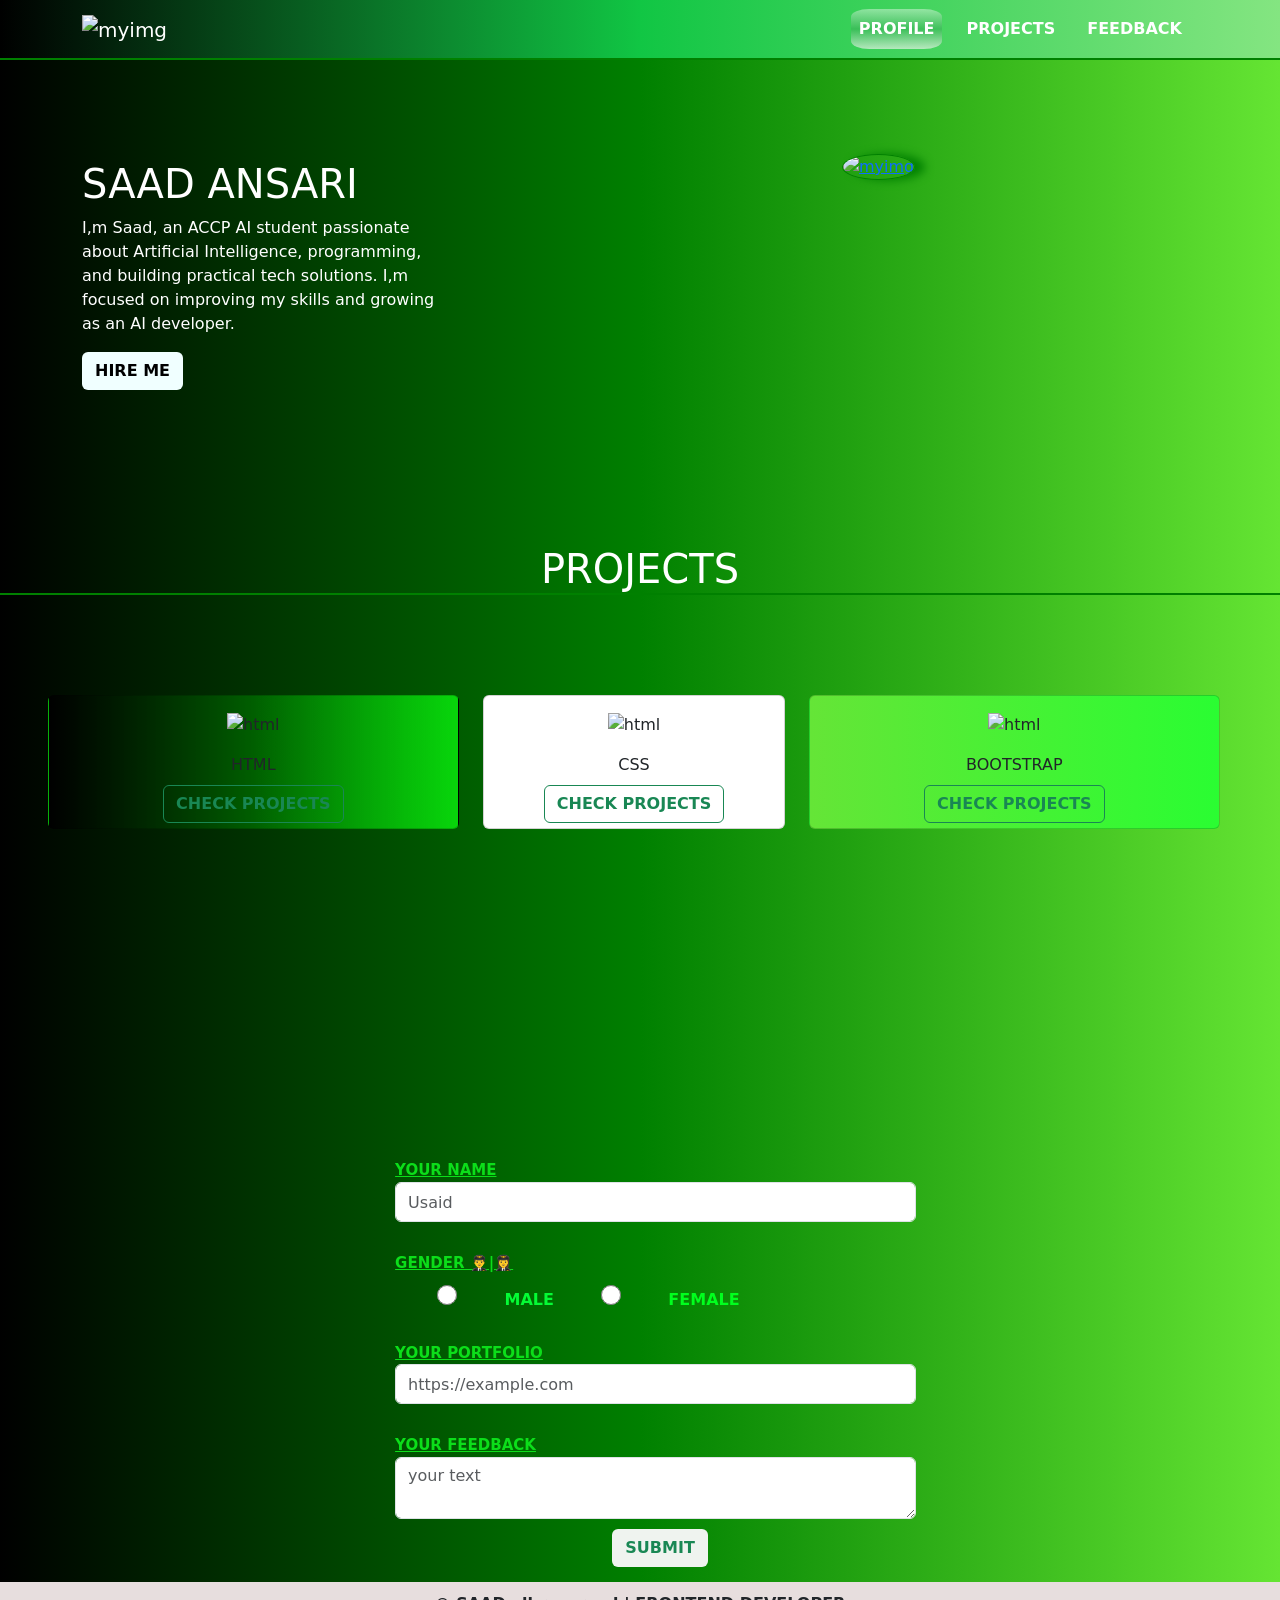
==== index.html @ c5c052f5 "Add files via upload" ====
<!DOCTYPE html>
<html lang="en">

<head>
    <meta charset="UTF-8">
    <meta name="viewport" content="width=device-width, initial-scale=1.0">
    <meta http-equiv="X-UA-Compatible" content="ie=edge">
    <meta name="Description" content="Enter your description here" />
    <link rel="stylesheet" href="https://cdnjs.cloudflare.com/ajax/libs/twitter-bootstrap/5.1.0/css/bootstrap.min.css">
    <link rel="stylesheet" href="https://cdnjs.cloudflare.com/ajax/libs/font-awesome/5.15.4/css/all.min.css">
    <link rel="stylesheet" href="assets/css/style.css">
    <title>portfolio</title>
    <link rel="stylesheet" href="style.css">
    <link href="https://unpkg.com/aos@2.3.1/dist/aos.css" rel="stylesheet">
</head>

<body data-bs-spy="scroll" data-bs-target="#navbar" data-bs-offset="70" tabindex="0">
    <header>
        <nav data-aos="fade-right" data-aos-duration="700" class="navbar navbar-expand-md navbar-dark bg-dark"
            id="navbar">
            <div class="container containera">
                <a class="navbar-brand logo" href="images/removebg.png"><img src="images/removebg.png" height="100px"
                        width="100px" alt="myimg"></a>
                <button data-bs-toggle="collapse" data-bs-target="#cpse" class="navbar-toggler"><span
                        class="navbar-toggler-icon"></span></button>
                <div class="collapse navbar-collapse " id="cpse">
                    <ul class="navbar-nav ms-auto">
                        <li class="nav-item"><a class="nav-link mx-2 active" href="#profile">PROFILE</a></li>
                        <li class="nav-item"><a class="nav-link mx-2" href="#projects">PROJECTS</a></li>
                        <li class="nav-item"><a class="nav-link mx-2" href="#feedback">FEEDBACK</a></li>
                    </ul>
                </div>
            </div>
        </nav>
    </header>
    <div id="profile"></div>

    <div class="container containerb  mt-5">
        <div class="row">
            <div class="col-lg-4 col-md-6">
                <h1 >SAAD ANSARI</h1>
                <p class="ml2">I,m Saad, an ACCP AI student passionate about Artificial Intelligence, programming, and
                    building
                    practical tech solutions. I,m focused on improving my skills and growing as an AI developer.</p>
                <button   class="pbtn btn  ">HIRE ME</button>
                <!-- data-aos="fade-down-right" data-aos-duration="2000" data-aos-delay="2000" -->
            </div>
            <div class="col-lg-4 col-md-6 offset-lg-4 ">
                <a href="images/myimage.webp"><img data-aos="fade-up" data-aos-duration="2000" class="myimg"
                        src="images/myimage.webp" height="200px" width="200px" alt="myimg"></a>
            </div>
        </div>
    </div>

    <div id="projects"></div>
    <h1 data-aos="flip-left" data-aos-duration="1000" class="projh">PROJECTS</h1>


    <div class=" row  text-center ">

        <div class="col-lg-4 col-md-12 cola ms-5 " style="margin-left: 0px;">
            <div class="card ca" data-aos="flip-down" data-aos-duration="1000">
                <div class="card-body"><img src="images/html.png" height="150px" alt="html"></div>
                <div class="card-title">HTML</div>
                <a href="Hwork.html"><button class="btn btn-outline-success">CHECK PROJECTS</button></a>
            </div>
        </div>
        <div class="col-lg-3 col-md-12  colb" data-aos="flip-down" data-aos-duration="1500">
            <div class="card cb">
                <div class="card-body"><img src="images/CSS.png" height="150px" alt="html"></div>
                <div class="card-title">CSS</div>
                <a href="Cwork.html"><button class="btn btn-outline-success">CHECK PROJECTS</button></a>
            </div>
        </div>
        <div class="col-lg-4 col-md-12 colc me-5" data-aos="flip-down" data-aos-duration="1600">
            <div class="card cc">
                <div class="card-body"><img src="images/bootstrappng.webp" height="150px" alt="html"></div>
                <div class="card-title">BOOTSTRAP</div>
                <a href="Bwork.html"><button class="btn btn-outline-success">CHECK PROJECTS</button></a>
            </div>
        </div>
    </div>


    <div id="feedback"></div>
    <h1 data-aos="flip-left" data-aos-duration="1000"  class="feedh">FEEDBACK</h1>

    <form class="offset-lg-2 ">
        <div class="row">
            <div class="col-lg-6 offset-2">
                <div class="form-group" data-aos="fade-up" data-aos-duration="1000">
                    <label for="text">YOUR NAME</label>
                    <input type="text" placeholder="Usaid" class="form-control " required >
                </div>

                <div class="form-group" data-aos="fade-up"   data-aos-duration="1500">
                    <label for="gender" style="display: block;">GENDER 👨‍✈️|👩‍✈️</label>
                    <input type="radio" name="gender" value="male" class="radio " required title=""> <span style="font-weight: bold; color: rgb(4, 251, 53);">MALE</span>
                    <input type="radio" name="gender" value="female" class="radio " required title=""> <span style="font-weight: bold; color: rgb(0, 255, 30);">FEMALE</span>
                </div>

                <div class="form-group" data-aos="fade-up" data-aos-duration="2000">
                    <label for="userlink" style="display: block;">YOUR PORTFOLIO</label>
                    <input type="url" placeholder="https://example.com" class="form-control " required title="">
                </div>

                <div class="form-group" data-aos="fade-up" data-aos-duration="2500">
                    <label for="" style="display: block;">YOUR FEEDBACK</label>
                    <textarea name="textarea" placeholder="your text" class="form-control " required title=""></textarea>
                </div>

                <!-- <div class="form-group" style="display: block;">
                    <label for="select">YOUR AGE</label>
                    <select name="select" > 
                        <option>15</option>
                        <option>16</option>
                        <option>17</option>
                        <option>18</option>
                        <option>19</option>
                        <option>20</option>
                        <option>22</option>
                        <option>23</option>
                        <option>24</option>
                        <option>25</option>
                        <option>26</option>
                        <option>28</option>
                        <option>29</option>
                        <option>30</option>
                        <option>31</option>
                        <option>32</option>
                        <option>33</option>
                        <option>34</option>
                        <option>35</option>
                        <option>36</option>
                        <option>37</option>
                        <option>38</option>
                        <option>39</option>
                        <option>40</option>
                    </select>
                </div> -->
                <a href="#"><button class="sbtn btn text-success offset-lg-5 " data-aos="zoom-in" data-aos-easing="ease-in-back" data-aos-delay="1200" data-aos-offset="0">SUBMIT</button></a>
            </div>
        </div>
    </form>
    <footer>&copy SAAD all reserved | FRONTEND DEVELOPER </footer>

    <script src="https://cdnjs.cloudflare.com/ajax/libs/animejs/2.0.2/anime.min.js"></script>
    <script src="https://cdnjs.cloudflare.com/ajax/libs/popper.js/2.9.2/umd/popper.min.js"></script>
    <script src="https://cdnjs.cloudflare.com/ajax/libs/twitter-bootstrap/5.1.0/js/bootstrap.min.js"></script>
    <script src="https://unpkg.com/aos@2.3.1/dist/aos.js"></script>
    <script>
        AOS.init();
        var textWrapper = document.querySelector('.ml2');
        textWrapper.innerHTML = textWrapper.textContent.replace(/\S/g, "<span class='letter'>$&</span>");

        anime.timeline({ loop: true })
            .add({
                targets: '.ml2 .letter',
                scale: [4, 1],
                opacity: [0, 1],
                translateZ: 0,
                easing: "easeOutExpo",
                duration: 950,
                delay: (el, i) => 70 * i
            }).add({
                targets: '.ml2',
                opacity: 0,
                duration: 500,
                easing: "easeOutExpo",
                delay: 2000
            });
            

            
    </script>

</body>

</html>
---- style.css ----
*{
    margin: 0px;
    padding: 0px;
}


body{
    background:linear-gradient(to right,black,green,rgb(101, 229, 51));       
}
h1,p{
    color: white;
}
.myimg{
    height: 250px;
    width: 250px;
    margin-top: -10px;
    border: 1px solid green;
    border-radius: 50%;
    box-shadow: 10px 0px 10px green !important;
}
.navbar{
    background:linear-gradient(to right ,black,rgb(17, 198, 68),rgb(132, 229, 129)) ;
    border-bottom: 2px solid green;
   
}
header{
    position: sticky;
    top: 0;
    left: 0;
    width: 100%;
    z-index: 999;
}
body{
    padding: top 200px !important; 
}
.nav-link{ 
    color: white !important;
    font-size: medium;
    font-weight:  bold;
     border-radius: 50% !important;
}
.nav-link:hover{
    transform: scale(1.1);
    /* background:linear-gradient(rgba(254, 254, 254, 0.511),rgba(130, 201, 130, 0.502)) !important; */
    color: rgb(12, 12, 12) !important;
    transition: all 0.5s;

}
.active{
     background: linear-gradient(rgba(250, 252, 250, 0.439),rgba(58, 181, 87, 0.645),rgba(248, 245, 245, 0.637)) !important ;
     border-radius: 20% !important;

}
.projh{
    color: white ;
    border-bottom: 2px solid green;
    margin-top: 150px !important;
    text-align: center;
}
.feedh{
    color: white ;
    border-bottom: 2px solid green;
    margin-top: 150px !important;
    text-align: center; 
}


.col p {
    font-size: 19px;
}
.pbtn{
    background-color: azure;
    color: black;
   
}

.pbtn:hover{
    background: linear-gradient(to right,rgba(29, 28, 28, 0.648),rgba(71, 178, 119, 0.894),rgba(0, 128, 0, 0.656));
    color: rgb(14, 14, 14) !important;
    transform: scale(1.1);
    text-decoration: none;
    color: whitesmoke !important;

}

.containerb{
    margin-top: 10px !important;
    
}
.row{
    margin-top: 100px !important;
}
.card{
    align-items: center;
}
.ca{
    background: linear-gradient(to left,rgb(8, 214, 11),rgba(0, 128, 0, 0.575),rgb(0, 0, 0) ) !important;

}
.cb{
    background: linear-gradient(to top,rgb(38, 203, 41)) !important;
  
}
.cc{
    background:linear-gradient(to right,rgb(101, 229, 55),rgb(42, 253, 50));

}

.btn{
    margin-bottom: 5px;
    font-weight: bold;
}

.btn:hover{
    background-color: white;
    color: black;
}



.form-group{
    margin-top: 30px;
    /* margin-left: 100px ; */
    
}
.radio{
    margin-top: 10px !important;
    margin-left: 0px !important;
    height: 20px;
    display: inline-block !important;
    text-decoration: none;
    width: 20% !important;
    max-width: none !important;
}

label{
    color: rgb(12, 222, 26);
    font-weight: bold;
    font-size: 15px;
    text-decoration: underline;

}


input{
    width: 100% !important;
    max-width: 100% !important;
    height: 40px;
    box-sizing: border-box;
    overflow: hidden;
}

.sbtn{
    background-color: rgb(239, 243, 239);
    width: 100%;
    opacity: 100%;
    max-width: fit-content;
    margin-top: 10px !important;
    margin-bottom: 10px !important;
    animation: sbtn 2s  ease-in 1s ;
    
}

.sbtn:hover{
    color: black !important;
}
footer{
    background-color: rgb(231, 222, 222);
    text-align: center;
    height: 50px;
    margin-top: 5PX;
    font-weight: bold;
    padding-top: 10px;
}
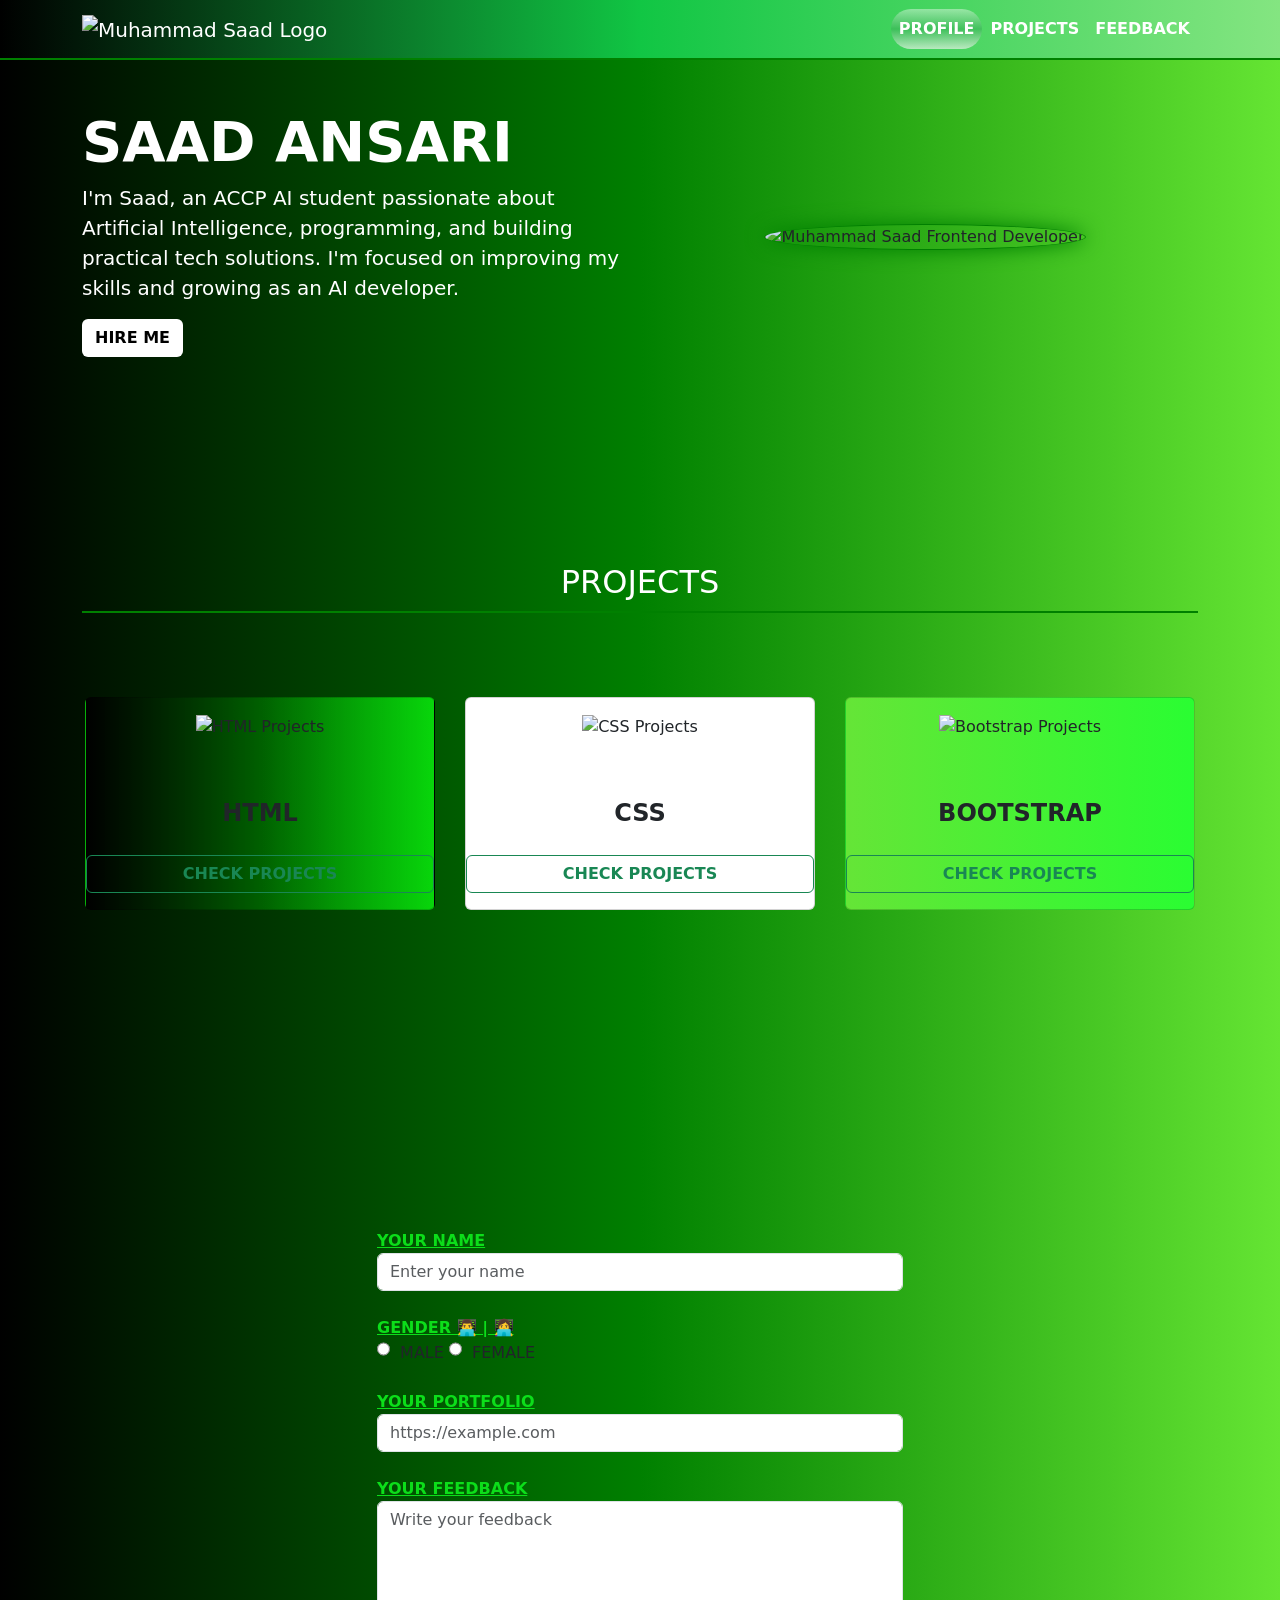
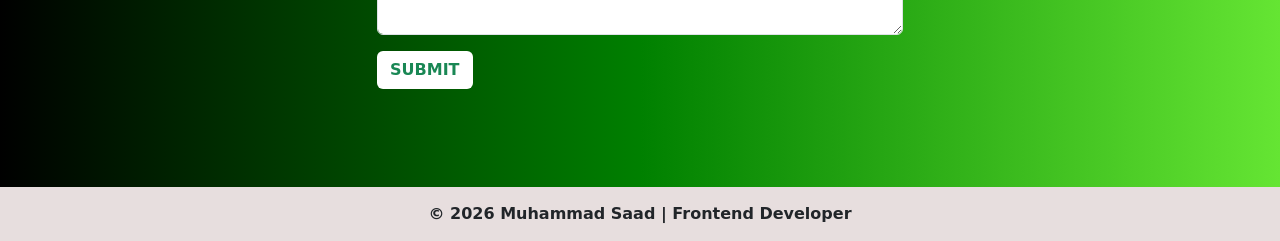
==== commit 7a354dc4: "My first Portfolio" ====
--- a/index.html
+++ b/index.html
@@ -4,176 +4,480 @@
 <head>
     <meta charset="UTF-8">
     <meta name="viewport" content="width=device-width, initial-scale=1.0">
-    <meta http-equiv="X-UA-Compatible" content="ie=edge">
-    <meta name="Description" content="Enter your description here" />
+
+    <title>Muhammad Saad Portfolio | Frontend Developer</title>
+
+    <meta name="description"
+        content="Muhammad Saad Frontend Developer Portfolio showcasing HTML, CSS, Bootstrap and AI projects.">
+
+    <meta name="keywords" content="Muhammad Saad, Portfolio, Frontend Developer, HTML, CSS, Bootstrap, AI Student">
+
+    <meta name="author" content="Muhammad Saad">
+
+    <meta property="og:title" content="Muhammad Saad Portfolio">
+
+    <meta property="og:description" content="Frontend Developer Portfolio">
+
+    <meta property="og:type" content="website">
+
     <link rel="stylesheet" href="https://cdnjs.cloudflare.com/ajax/libs/twitter-bootstrap/5.1.0/css/bootstrap.min.css">
+
     <link rel="stylesheet" href="https://cdnjs.cloudflare.com/ajax/libs/font-awesome/5.15.4/css/all.min.css">
-    <link rel="stylesheet" href="assets/css/style.css">
-    <title>portfolio</title>
+
     <link rel="stylesheet" href="style.css">
+
     <link href="https://unpkg.com/aos@2.3.1/dist/aos.css" rel="stylesheet">
 </head>
 
 <body data-bs-spy="scroll" data-bs-target="#navbar" data-bs-offset="70" tabindex="0">
+
+    <!-- HEADER -->
+
     <header>
-        <nav data-aos="fade-right" data-aos-duration="700" class="navbar navbar-expand-md navbar-dark bg-dark"
-            id="navbar">
-            <div class="container containera">
-                <a class="navbar-brand logo" href="images/removebg.png"><img src="images/removebg.png" height="100px"
-                        width="100px" alt="myimg"></a>
-                <button data-bs-toggle="collapse" data-bs-target="#cpse" class="navbar-toggler"><span
-                        class="navbar-toggler-icon"></span></button>
-                <div class="collapse navbar-collapse " id="cpse">
+
+        <nav id="navbar" class="navbar navbar-expand-md navbar-dark">
+
+            <div class="container">
+
+                <a class="navbar-brand" href="#profile">
+
+                    <img src="images/removebg.png" alt="Muhammad Saad Logo" width="90" height="90">
+
+                </a>
+
+                <button class="navbar-toggler" data-bs-toggle="collapse" data-bs-target="#cpse">
+
+                    <span class="navbar-toggler-icon"></span>
+
+                </button>
+
+                <div class="collapse navbar-collapse" id="cpse">
+
                     <ul class="navbar-nav ms-auto">
-                        <li class="nav-item"><a class="nav-link mx-2 active" href="#profile">PROFILE</a></li>
-                        <li class="nav-item"><a class="nav-link mx-2" href="#projects">PROJECTS</a></li>
-                        <li class="nav-item"><a class="nav-link mx-2" href="#feedback">FEEDBACK</a></li>
+
+                        <li class="nav-item">
+                            <a class="nav-link active" href="#profile">
+                                PROFILE
+                            </a>
+                        </li>
+
+                        <li class="nav-item">
+                            <a class="nav-link" href="#projects">
+                                PROJECTS
+                            </a>
+                        </li>
+
+                        <li class="nav-item">
+                            <a class="nav-link" href="#feedback">
+                                FEEDBACK
+                            </a>
+                        </li>
+
                     </ul>
+
                 </div>
-            </div>
+
+            </div>
+
         </nav>
+
     </header>
-    <div id="profile"></div>
-
-    <div class="container containerb  mt-5">
-        <div class="row">
-            <div class="col-lg-4 col-md-6">
-                <h1 >SAAD ANSARI</h1>
-                <p class="ml2">I,m Saad, an ACCP AI student passionate about Artificial Intelligence, programming, and
-                    building
-                    practical tech solutions. I,m focused on improving my skills and growing as an AI developer.</p>
-                <button   class="pbtn btn  ">HIRE ME</button>
-                <!-- data-aos="fade-down-right" data-aos-duration="2000" data-aos-delay="2000" -->
-            </div>
-            <div class="col-lg-4 col-md-6 offset-lg-4 ">
-                <a href="images/myimage.webp"><img data-aos="fade-up" data-aos-duration="2000" class="myimg"
-                        src="images/myimage.webp" height="200px" width="200px" alt="myimg"></a>
-            </div>
+
+    <!-- PROFILE SECTION -->
+
+    <section id="profile" class="container py-5">
+
+        <div class="row align-items-center">
+
+            <div class="col-lg-6 col-md-12">
+
+                <h1 class="display-4 fw-bold text-white">
+                    SAAD ANSARI
+                </h1>
+
+                <p class="ml2 text-white fs-5">
+
+                    I'm Saad, an ACCP AI student passionate
+                    about Artificial Intelligence,
+                    programming, and building practical
+                    tech solutions. I'm focused on
+                    improving my skills and growing
+                    as an AI developer.
+
+                </p>
+
+                <a href="Professional CV Resume_20260228_144328_0000.pdf" download>
+                    <button class="pbtn btn">
+                    HIRE ME
+                </button>
+                </a>
+
+            </div>
+
+            <div class="col-lg-6 col-md-12 text-center mt-4 mt-lg-0">
+
+                <img src="images/myimage.webp" class="myimg img-fluid" alt="Muhammad Saad Frontend Developer">
+
+            </div>
+
         </div>
-    </div>
-
-    <div id="projects"></div>
-    <h1 data-aos="flip-left" data-aos-duration="1000" class="projh">PROJECTS</h1>
-
-
-    <div class=" row  text-center ">
-
-        <div class="col-lg-4 col-md-12 cola ms-5 " style="margin-left: 0px;">
-            <div class="card ca" data-aos="flip-down" data-aos-duration="1000">
-                <div class="card-body"><img src="images/html.png" height="150px" alt="html"></div>
-                <div class="card-title">HTML</div>
-                <a href="Hwork.html"><button class="btn btn-outline-success">CHECK PROJECTS</button></a>
-            </div>
+
+    </section>
+    <!-- PROJECTS SECTION -->
+
+    <section id="projects" class="container py-5">
+
+        <h2 data-aos="flip-left" data-aos-duration="1000" class="projh text-center">
+
+            PROJECTS
+
+        </h2>
+
+
+        <div class="row g-4 mt-4 text-center">
+
+
+            <!-- HTML CARD -->
+
+            <div class="col-lg-4 col-md-6 col-sm-12">
+
+                <div class="card ca h-100" data-aos="flip-down" data-aos-duration="1000">
+
+
+                    <div class="card-body">
+
+                        <img src="images/html.png" class="img-fluid" height="150" alt="HTML Projects">
+
+
+                    </div>
+
+
+                    <div class="card-title fw-bold fs-4">
+
+                        HTML
+
+                    </div>
+
+
+                    <a href="Hwork.html" class="btn btn-outline-success my-3">
+
+                        CHECK PROJECTS
+
+                    </a>
+
+
+                </div>
+
+            </div>
+
+
+
+
+            <!-- CSS CARD -->
+
+
+            <div class="col-lg-4 col-md-6 col-sm-12">
+
+
+                <div class="card cb h-100" data-aos="flip-down" data-aos-duration="1200">
+
+
+                    <div class="card-body">
+
+
+                        <img src="images/CSS.png" class="img-fluid" height="150" alt="CSS Projects">
+
+
+                    </div>
+
+
+                    <div class="card-title fw-bold fs-4">
+
+                        CSS
+
+                    </div>
+
+
+                    <a href="Cwork.html" class="btn btn-outline-success my-3">
+
+                        CHECK PROJECTS
+
+                    </a>
+
+
+                </div>
+
+
+            </div>
+
+
+
+
+
+            <!-- BOOTSTRAP CARD -->
+
+
+            <div class="col-lg-4 col-md-12 col-sm-12">
+
+
+                <div class="card cc h-100" data-aos="flip-down" data-aos-duration="1400">
+
+
+                    <div class="card-body">
+
+
+                        <img src="images/bootstrappng.webp" class="img-fluid" height="150" alt="Bootstrap Projects">
+
+
+                    </div>
+
+
+                    <div class="card-title fw-bold fs-4">
+
+                        BOOTSTRAP
+
+                    </div>
+
+
+                    <a href="Bwork.html" class="btn btn-outline-success my-3">
+
+                        CHECK PROJECTS
+
+                    </a>
+
+
+                </div>
+
+
+            </div>
+
+
         </div>
-        <div class="col-lg-3 col-md-12  colb" data-aos="flip-down" data-aos-duration="1500">
-            <div class="card cb">
-                <div class="card-body"><img src="images/CSS.png" height="150px" alt="html"></div>
-                <div class="card-title">CSS</div>
-                <a href="Cwork.html"><button class="btn btn-outline-success">CHECK PROJECTS</button></a>
-            </div>
-        </div>
-        <div class="col-lg-4 col-md-12 colc me-5" data-aos="flip-down" data-aos-duration="1600">
-            <div class="card cc">
-                <div class="card-body"><img src="images/bootstrappng.webp" height="150px" alt="html"></div>
-                <div class="card-title">BOOTSTRAP</div>
-                <a href="Bwork.html"><button class="btn btn-outline-success">CHECK PROJECTS</button></a>
-            </div>
-        </div>
-    </div>
-
-
-    <div id="feedback"></div>
-    <h1 data-aos="flip-left" data-aos-duration="1000"  class="feedh">FEEDBACK</h1>
-
-    <form class="offset-lg-2 ">
-        <div class="row">
-            <div class="col-lg-6 offset-2">
-                <div class="form-group" data-aos="fade-up" data-aos-duration="1000">
-                    <label for="text">YOUR NAME</label>
-                    <input type="text" placeholder="Usaid" class="form-control " required >
+
+
+    </section>
+    <!-- FEEDBACK SECTION -->
+
+    <section id="feedback" class="container py-5">
+
+
+        <h2 data-aos="flip-left" data-aos-duration="1000" class="feedh text-center">
+
+            FEEDBACK
+
+        </h2>
+
+
+
+        <form class="mt-5">
+
+
+            <div class="row justify-content-center">
+
+
+                <div class="col-lg-6 col-md-8 col-sm-12">
+
+
+
+                    <div class="form-group" data-aos="fade-up">
+
+                        <label>
+                            YOUR NAME
+                        </label>
+
+                        <input type="text" class="form-control" placeholder="Enter your name" required>
+
+                    </div>
+
+
+
+
+                    <div class="form-group" data-aos="fade-up">
+
+
+                        <label>
+                            GENDER 👨‍💻 | 👩‍💻
+                        </label>
+
+
+                        <div>
+
+                            <input type="radio" name="gender" class="radio" required>
+
+                            <span>
+                                MALE
+                            </span>
+
+
+
+                            <input type="radio" name="gender" class="radio" required>
+
+                            <span>
+                                FEMALE
+                            </span>
+
+
+                        </div>
+
+
+                    </div>
+
+
+
+
+
+                    <div class="form-group" data-aos="fade-up">
+
+
+                        <label>
+                            YOUR PORTFOLIO
+                        </label>
+
+
+                        <input type="url" class="form-control" placeholder="https://example.com" required>
+
+
+                    </div>
+
+
+
+
+
+
+                    <div class="form-group" data-aos="fade-up">
+
+
+                        <label>
+                            YOUR FEEDBACK
+                        </label>
+
+
+                        <textarea class="form-control" rows="5" placeholder="Write your feedback" required></textarea>
+
+
+                    </div>
+
+
+
+
+
+                    <button type="submit" class="sbtn btn text-success mt-3" data-aos="zoom-in">
+
+                        SUBMIT
+
+                    </button>
+
+
+
+
                 </div>
 
-                <div class="form-group" data-aos="fade-up"   data-aos-duration="1500">
-                    <label for="gender" style="display: block;">GENDER 👨‍✈️|👩‍✈️</label>
-                    <input type="radio" name="gender" value="male" class="radio " required title=""> <span style="font-weight: bold; color: rgb(4, 251, 53);">MALE</span>
-                    <input type="radio" name="gender" value="female" class="radio " required title=""> <span style="font-weight: bold; color: rgb(0, 255, 30);">FEMALE</span>
-                </div>
-
-                <div class="form-group" data-aos="fade-up" data-aos-duration="2000">
-                    <label for="userlink" style="display: block;">YOUR PORTFOLIO</label>
-                    <input type="url" placeholder="https://example.com" class="form-control " required title="">
-                </div>
-
-                <div class="form-group" data-aos="fade-up" data-aos-duration="2500">
-                    <label for="" style="display: block;">YOUR FEEDBACK</label>
-                    <textarea name="textarea" placeholder="your text" class="form-control " required title=""></textarea>
-                </div>
-
-                <!-- <div class="form-group" style="display: block;">
-                    <label for="select">YOUR AGE</label>
-                    <select name="select" > 
-                        <option>15</option>
-                        <option>16</option>
-                        <option>17</option>
-                        <option>18</option>
-                        <option>19</option>
-                        <option>20</option>
-                        <option>22</option>
-                        <option>23</option>
-                        <option>24</option>
-                        <option>25</option>
-                        <option>26</option>
-                        <option>28</option>
-                        <option>29</option>
-                        <option>30</option>
-                        <option>31</option>
-                        <option>32</option>
-                        <option>33</option>
-                        <option>34</option>
-                        <option>35</option>
-                        <option>36</option>
-                        <option>37</option>
-                        <option>38</option>
-                        <option>39</option>
-                        <option>40</option>
-                    </select>
-                </div> -->
-                <a href="#"><button class="sbtn btn text-success offset-lg-5 " data-aos="zoom-in" data-aos-easing="ease-in-back" data-aos-delay="1200" data-aos-offset="0">SUBMIT</button></a>
-            </div>
-        </div>
-    </form>
-    <footer>&copy SAAD all reserved | FRONTEND DEVELOPER </footer>
+
+            </div>
+
+
+        </form>
+
+
+    </section>
+
+
+
+
+
+
+    <!-- FOOTER -->
+
+
+    <footer>
+
+        © 2026 Muhammad Saad | Frontend Developer
+
+    </footer>
+
+
+
+
+
+
+    <!-- SCRIPTS -->
+
 
     <script src="https://cdnjs.cloudflare.com/ajax/libs/animejs/2.0.2/anime.min.js"></script>
+
+
     <script src="https://cdnjs.cloudflare.com/ajax/libs/popper.js/2.9.2/umd/popper.min.js"></script>
+
+
     <script src="https://cdnjs.cloudflare.com/ajax/libs/twitter-bootstrap/5.1.0/js/bootstrap.min.js"></script>
+
+
     <script src="https://unpkg.com/aos@2.3.1/dist/aos.js"></script>
+
+
+
+
     <script>
+
         AOS.init();
+
+
+        // Text Animation
+
         var textWrapper = document.querySelector('.ml2');
-        textWrapper.innerHTML = textWrapper.textContent.replace(/\S/g, "<span class='letter'>$&</span>");
-
-        anime.timeline({ loop: true })
-            .add({
-                targets: '.ml2 .letter',
-                scale: [4, 1],
-                opacity: [0, 1],
-                translateZ: 0,
-                easing: "easeOutExpo",
-                duration: 950,
-                delay: (el, i) => 70 * i
-            }).add({
-                targets: '.ml2',
-                opacity: 0,
-                duration: 500,
-                easing: "easeOutExpo",
-                delay: 2000
-            });
-            
-
-            
+
+
+        if (textWrapper) {
+
+            textWrapper.innerHTML =
+                textWrapper.textContent.replace(
+                    /\S/g,
+                    "<span class='letter'>$&</span>"
+                );
+
+
+            anime.timeline({ loop: true })
+
+                .add({
+
+                    targets: '.ml2 .letter',
+
+                    scale: [4, 1],
+
+                    opacity: [0, 1],
+
+                    translateZ: 0,
+
+                    easing: "easeOutExpo",
+
+                    duration: 950,
+
+                    delay: (el, i) => 70 * i
+
+                })
+
+
+                .add({
+
+                    targets: '.ml2',
+
+                    opacity: 0,
+
+                    duration: 500,
+
+                    easing: "easeOutExpo",
+
+                    delay: 2000
+
+                });
+
+        }
+
+
     </script>
 
+
+
 </body>
 
 </html>
--- a/style.css
+++ b/style.css
@@ -1,174 +1,291 @@
 *{
-    margin: 0px;
-    padding: 0px;
-}
-
+    margin:0;
+    padding:0;
+    box-sizing:border-box;
+}
+
+html{
+    scroll-behavior:smooth;
+}
 
 body{
-    background:linear-gradient(to right,black,green,rgb(101, 229, 51));       
-}
+    background:linear-gradient(to right,black,green,rgb(101,229,51));
+    overflow-x:hidden;
+}
+
 h1,p{
-    color: white;
-}
+    color:white;
+}
+
+/* HEADER */
+
+header{
+    position:sticky;
+    top:0;
+    z-index:999;
+}
+
+.navbar{
+    background:linear-gradient(to right,black,rgb(17,198,68),rgb(132,229,129));
+    border-bottom:2px solid green;
+}
+
+.navbar-brand img{
+    width:90px;
+    height:auto;
+}
+
+.nav-link{
+    color:white !important;
+    font-weight:bold;
+    border-radius:50px;
+}
+
+.nav-link:hover{
+    transform:scale(1.1);
+    color:black !important;
+    transition:.5s;
+}
+
+.active{
+    background:linear-gradient(
+        rgba(250,252,250,.439),
+        rgba(58,181,87,.645),
+        rgba(248,245,245,.637)
+    ) !important;
+    border-radius:20px;
+}
+
+/* HERO SECTION */
+
+.containerb{
+    padding:50px 20px;
+}
+
+.containerb h1{
+    font-size:3rem;
+}
+
+.containerb p{
+    font-size:18px;
+    line-height:1.8;
+}
+
 .myimg{
-    height: 250px;
-    width: 250px;
-    margin-top: -10px;
-    border: 1px solid green;
-    border-radius: 50%;
-    box-shadow: 10px 0px 10px green !important;
-}
-.navbar{
-    background:linear-gradient(to right ,black,rgb(17, 198, 68),rgb(132, 229, 129)) ;
-    border-bottom: 2px solid green;
-   
-}
-header{
-    position: sticky;
-    top: 0;
-    left: 0;
-    width: 100%;
-    z-index: 999;
-}
-body{
-    padding: top 200px !important; 
-}
-.nav-link{ 
-    color: white !important;
-    font-size: medium;
-    font-weight:  bold;
-     border-radius: 50% !important;
-}
-.nav-link:hover{
-    transform: scale(1.1);
-    /* background:linear-gradient(rgba(254, 254, 254, 0.511),rgba(130, 201, 130, 0.502)) !important; */
-    color: rgb(12, 12, 12) !important;
-    transition: all 0.5s;
-
-}
-.active{
-     background: linear-gradient(rgba(250, 252, 250, 0.439),rgba(58, 181, 87, 0.645),rgba(248, 245, 245, 0.637)) !important ;
-     border-radius: 20% !important;
-
-}
-.projh{
-    color: white ;
-    border-bottom: 2px solid green;
-    margin-top: 150px !important;
-    text-align: center;
-}
+    width:250px;
+    height:250px;
+    border-radius:50%;
+    border:1px solid green;
+    box-shadow:0 0 20px green;
+    object-fit:cover;
+}
+
+/* BUTTONS */
+
+.pbtn{
+    background:white;
+    color:black;
+    font-weight:bold;
+}
+
+.pbtn:hover{
+    background:linear-gradient(
+        to right,
+        rgba(29,28,28,.648),
+        rgba(71,178,119,.894),
+        rgba(0,128,0,.656)
+    );
+    color:white !important;
+    transform:scale(1.05);
+}
+
+.btn{
+    margin-bottom:10px;
+    font-weight:bold;
+}
+
+/* HEADINGS */
+
+.projh,
 .feedh{
-    color: white ;
-    border-bottom: 2px solid green;
-    margin-top: 150px !important;
-    text-align: center; 
-}
-
-
-.col p {
-    font-size: 19px;
-}
-.pbtn{
-    background-color: azure;
-    color: black;
-   
-}
-
-.pbtn:hover{
-    background: linear-gradient(to right,rgba(29, 28, 28, 0.648),rgba(71, 178, 119, 0.894),rgba(0, 128, 0, 0.656));
-    color: rgb(14, 14, 14) !important;
-    transform: scale(1.1);
-    text-decoration: none;
-    color: whitesmoke !important;
-
-}
-
-.containerb{
-    margin-top: 10px !important;
-    
-}
-.row{
-    margin-top: 100px !important;
-}
+    color:white;
+    text-align:center;
+    border-bottom:2px solid green;
+    margin:100px 0 40px;
+    padding-bottom:10px;
+}
+
+/* PROJECT CARDS */
+
 .card{
-    align-items: center;
-}
+    text-align:center;
+    margin:20px auto;
+    max-width:350px;
+}
+
+.card img{
+    max-width:100%;
+    height:auto;
+}
+
 .ca{
-    background: linear-gradient(to left,rgb(8, 214, 11),rgba(0, 128, 0, 0.575),rgb(0, 0, 0) ) !important;
-
-}
+    background:linear-gradient(
+        to left,
+        rgb(8,214,11),
+        rgba(0,128,0,.575),
+        black
+    ) !important;
+}
+
 .cb{
-    background: linear-gradient(to top,rgb(38, 203, 41)) !important;
-  
-}
+    background:linear-gradient(to top,rgb(38,203,41)) !important;
+}
+
 .cc{
-    background:linear-gradient(to right,rgb(101, 229, 55),rgb(42, 253, 50));
-
-}
-
-.btn{
-    margin-bottom: 5px;
-    font-weight: bold;
-}
-
-.btn:hover{
-    background-color: white;
-    color: black;
-}
-
-
+    background:linear-gradient(
+        to right,
+        rgb(101,229,55),
+        rgb(42,253,50)
+    ) !important;
+}
+
+/* FORM */
+
+form{
+    padding:20px;
+}
 
 .form-group{
-    margin-top: 30px;
-    /* margin-left: 100px ; */
-    
-}
+    margin-top:25px;
+}
+
+label{
+    color:rgb(12,222,26);
+    font-weight:bold;
+    text-decoration:underline;
+}
+
+input,
+textarea{
+    width:100%;
+}
+
 .radio{
-    margin-top: 10px !important;
-    margin-left: 0px !important;
-    height: 20px;
-    display: inline-block !important;
-    text-decoration: none;
-    width: 20% !important;
-    max-width: none !important;
-}
-
-label{
-    color: rgb(12, 222, 26);
-    font-weight: bold;
-    font-size: 15px;
-    text-decoration: underline;
-
-}
-
-
-input{
-    width: 100% !important;
-    max-width: 100% !important;
-    height: 40px;
-    box-sizing: border-box;
-    overflow: hidden;
+    width:auto !important;
+    height:18px;
+    margin-right:5px;
 }
 
 .sbtn{
-    background-color: rgb(239, 243, 239);
-    width: 100%;
-    opacity: 100%;
-    max-width: fit-content;
-    margin-top: 10px !important;
-    margin-bottom: 10px !important;
-    animation: sbtn 2s  ease-in 1s ;
-    
-}
-
-.sbtn:hover{
-    color: black !important;
-}
+    background:white;
+    margin-top:20px;
+}
+
+/* FOOTER */
+
 footer{
-    background-color: rgb(231, 222, 222);
-    text-align: center;
-    height: 50px;
-    margin-top: 5PX;
-    font-weight: bold;
-    padding-top: 10px;
+    background:#e7dede;
+    text-align:center;
+    padding:15px;
+    font-weight:bold;
+    margin-top:20px;
+}
+
+/* ===================== */
+/* TABLET */
+/* ===================== */
+
+@media(max-width:992px){
+
+    .containerb{
+        text-align:center;
+    }
+
+    .myimg{
+        margin:30px auto;
+        display:block;
+    }
+
+    .cola,
+    .colb,
+    .colc{
+        margin:20px auto !important;
+    }
+}
+
+/* ===================== */
+/* MOBILE */
+/* ===================== */
+
+@media(max-width:768px){
+
+    .navbar-brand img{
+        width:70px;
+    }
+
+    .containerb h1{
+        font-size:2rem;
+        text-align:center;
+    }
+
+    .containerb p{
+        text-align:center;
+        font-size:16px;
+    }
+
+    .myimg{
+        width:200px;
+        height:200px;
+    }
+
+    .pbtn{
+        width:100%;
+    }
+
+    .card{
+        width:90%;
+    }
+
+    .projh,
+    .feedh{
+        font-size:2rem;
+    }
+
+    .col-lg-6.offset-2{
+        width:100%;
+        margin:0 !important;
+    }
+
+    .sbtn{
+        width:100%;
+    }
+}
+
+/* ===================== */
+/* SMALL MOBILE */
+/* ===================== */
+
+@media(max-width:480px){
+
+    .containerb h1{
+        font-size:1.6rem;
+    }
+
+    .containerb p{
+        font-size:14px;
+    }
+
+    .myimg{
+        width:160px;
+        height:160px;
+    }
+
+    .projh,
+    .feedh{
+        font-size:1.5rem;
+    }
+
+    footer{
+        font-size:14px;
+    }
 }
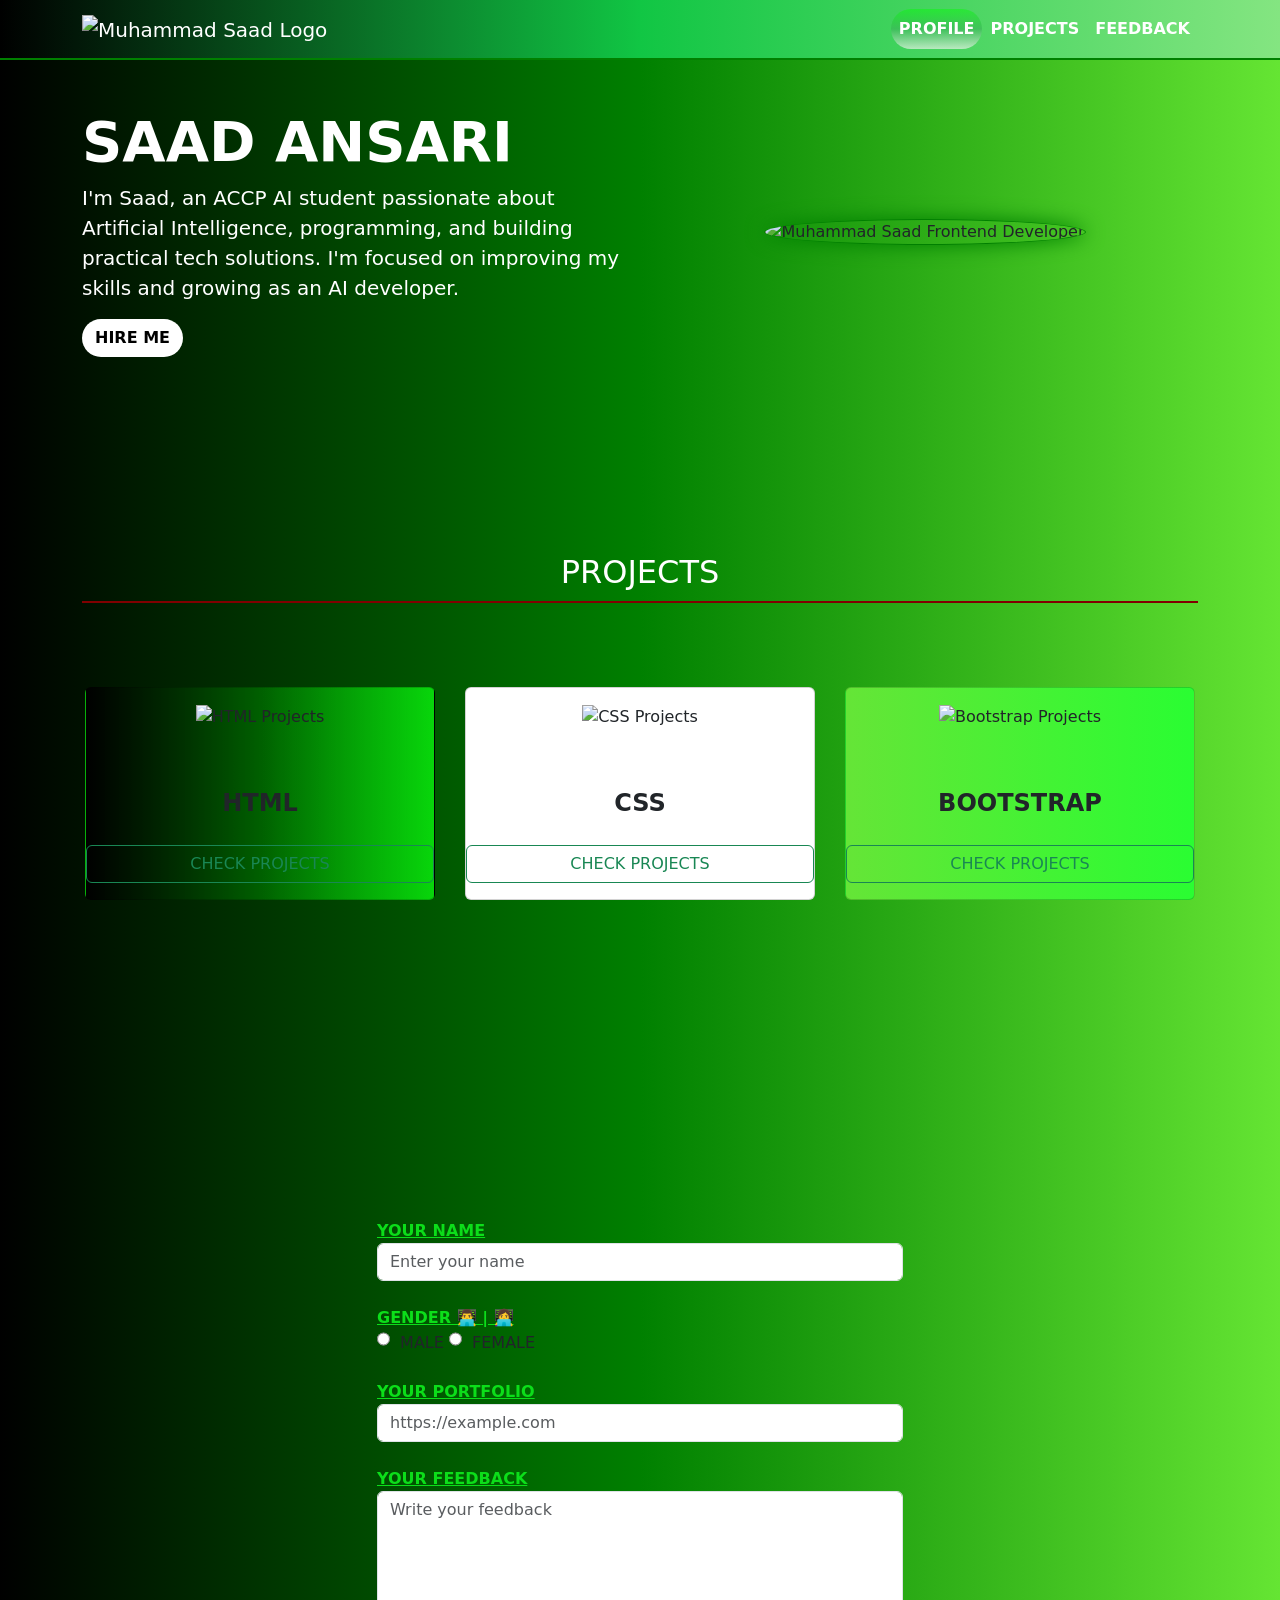
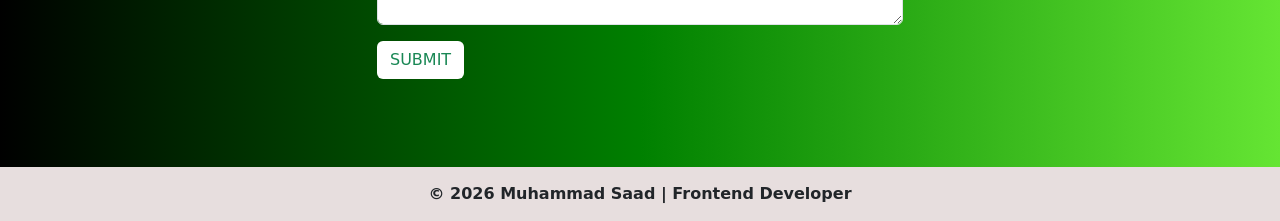
==== commit 83f8e7d8: "i attatch two files name index.html and style.css" ====
--- a/index.html
+++ b/index.html
@@ -107,7 +107,7 @@
                 </p>
 
                 <a href="Professional CV Resume_20260228_144328_0000.pdf" download>
-                    <button class="pbtn btn">
+                    <button class="hirebtn btn" >
                     HIRE ME
                 </button>
                 </a>
@@ -380,6 +380,8 @@
 
 
     </section>
+
+    <!-- <button class="btn btn-success offset-5 ">Contact us </button> -->
 
 
 
--- a/style.css
+++ b/style.css
@@ -38,23 +38,34 @@
 .nav-link{
     color:white !important;
     font-weight:bold;
-    border-radius:50px;
-}
+    
+
+}
+
 
 .nav-link:hover{
     transform:scale(1.1);
-    color:black !important;
-    transition:.5s;
+    transition:0.5s;
+    border-top-left-radius: 8px;
+    border-bottom-right-radius: 8px;
+   
+   
 }
 
 .active{
     background:linear-gradient(
-        rgba(250,252,250,.439),
+        rgba(0, 255, 0, 0.439),
         rgba(58,181,87,.645),
         rgba(248,245,245,.637)
     ) !important;
-    border-radius:20px;
-}
+    border-radius:50px;
+    
+}
+.active:hover{
+    background-color: white !important;
+    color: black !important;
+}
+
 
 /* HERO SECTION */
 
@@ -82,27 +93,50 @@
 
 /* BUTTONS */
 
-.pbtn{
+.hirebtn{
     background:white;
     color:black;
     font-weight:bold;
-}
-
-.pbtn:hover{
-    background:linear-gradient(
-        to right,
-        rgba(29,28,28,.648),
-        rgba(71,178,119,.894),
-        rgba(0,128,0,.656)
-    );
-    color:white !important;
-    transform:scale(1.05);
-}
-
-.btn{
-    margin-bottom:10px;
-    font-weight:bold;
-}
+    animation-name: coloring;
+    animation-timing-function: ease-in;
+    animation-duration: 2s;
+    animation-delay: 0s;
+    animation-iteration-count: infinite;
+    border-radius: 20px;
+    
+    
+}
+@keyframes coloring {
+    0%{background-color: antiquewhite;border-top: 2px solid red;}
+    10%{background-color:aquamarine ;border-left: 3px solid yellowgreen;}
+    20%{background-color:burlywood ;border-bottom: 3px solid tomato;}
+    30%{background-color:blueviolet ;border-bottom: 3px solid tomato;}
+    40%{background-color:darkcyan ;border-right: 3px solid blue;}
+    50%{background-color:yellow ;border-bottom: 3px solid tomato;}
+    60%{background-color:violet ;border-top: 3px solid green;}
+    70%{background-color:turquoise ;border-bottom: 3px solid tomato;}
+    100%{background-color: green;border-left: 3px solid black;}
+}
+/* .hirebtn:hover{
+    animation-name: bordering;
+    animation-timing-function: ease-in;
+    animation-duration: 1s;
+    animation-delay: 0s;
+    animation-iteration-count: infinite;
+} 
+
+@keyframes bordering{
+    0%{}
+    20%{}
+    4%{}
+    60%{}
+    80%{}
+    100%{}
+} */
+
+
+
+
 
 /* HEADINGS */
 
@@ -110,7 +144,7 @@
 .feedh{
     color:white;
     text-align:center;
-    border-bottom:2px solid green;
+    border-bottom:2px solid rgb(128, 0, 0);
     margin:100px 0 40px;
     padding-bottom:10px;
 }
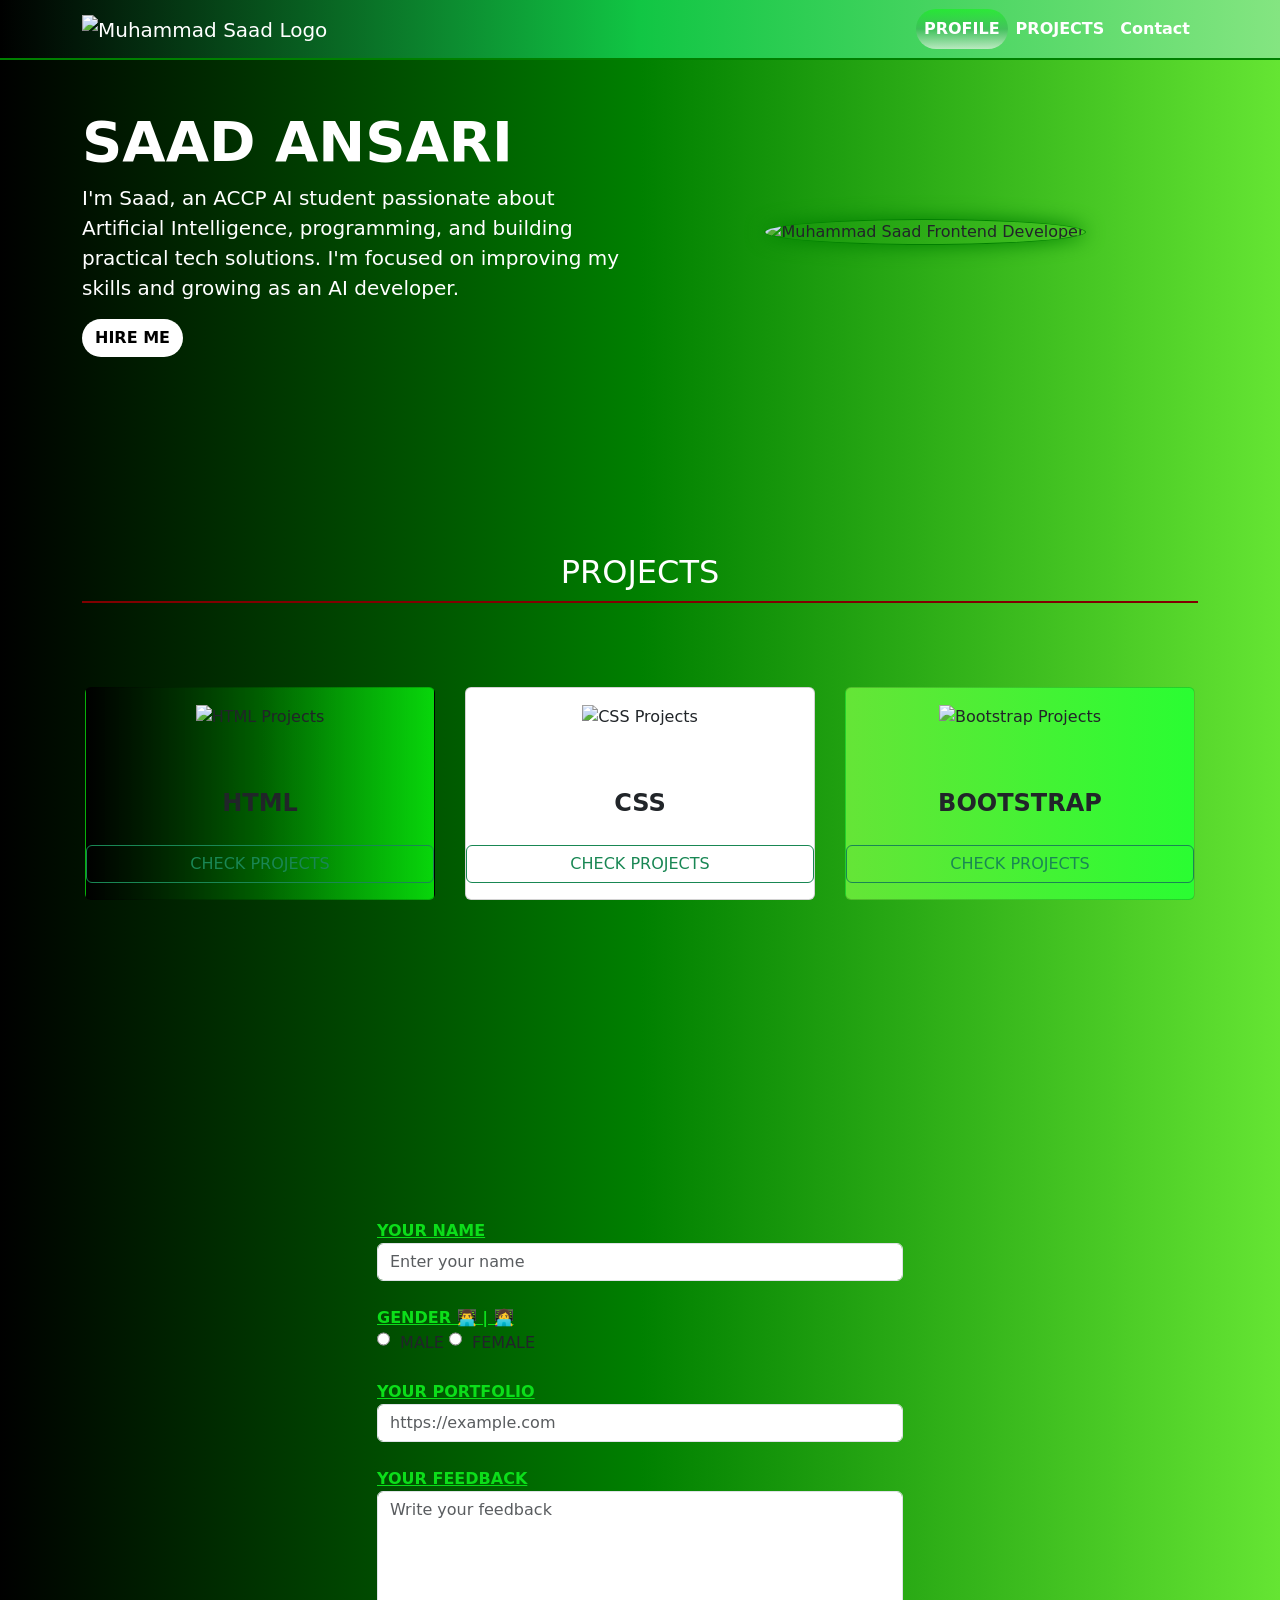
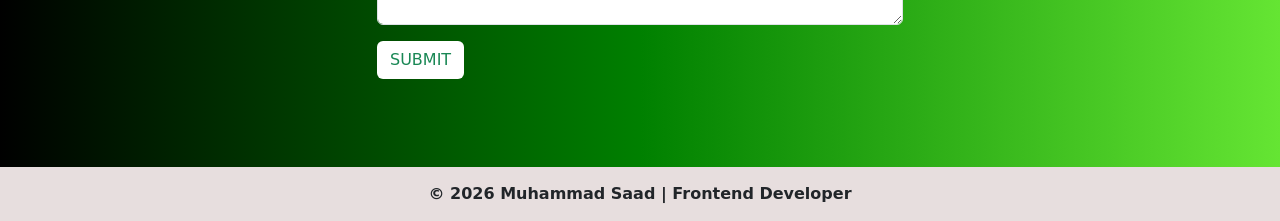
==== commit 634806ab: "changed the navbar section name feedback to Contact" ====
--- a/index.html
+++ b/index.html
@@ -31,7 +31,7 @@
 
 <body data-bs-spy="scroll" data-bs-target="#navbar" data-bs-offset="70" tabindex="0">
 
-    <!-- HEADER -->
+
 
     <header>
 
@@ -69,7 +69,7 @@
 
                         <li class="nav-item">
                             <a class="nav-link" href="#feedback">
-                                FEEDBACK
+                               Contact
                             </a>
                         </li>
 
